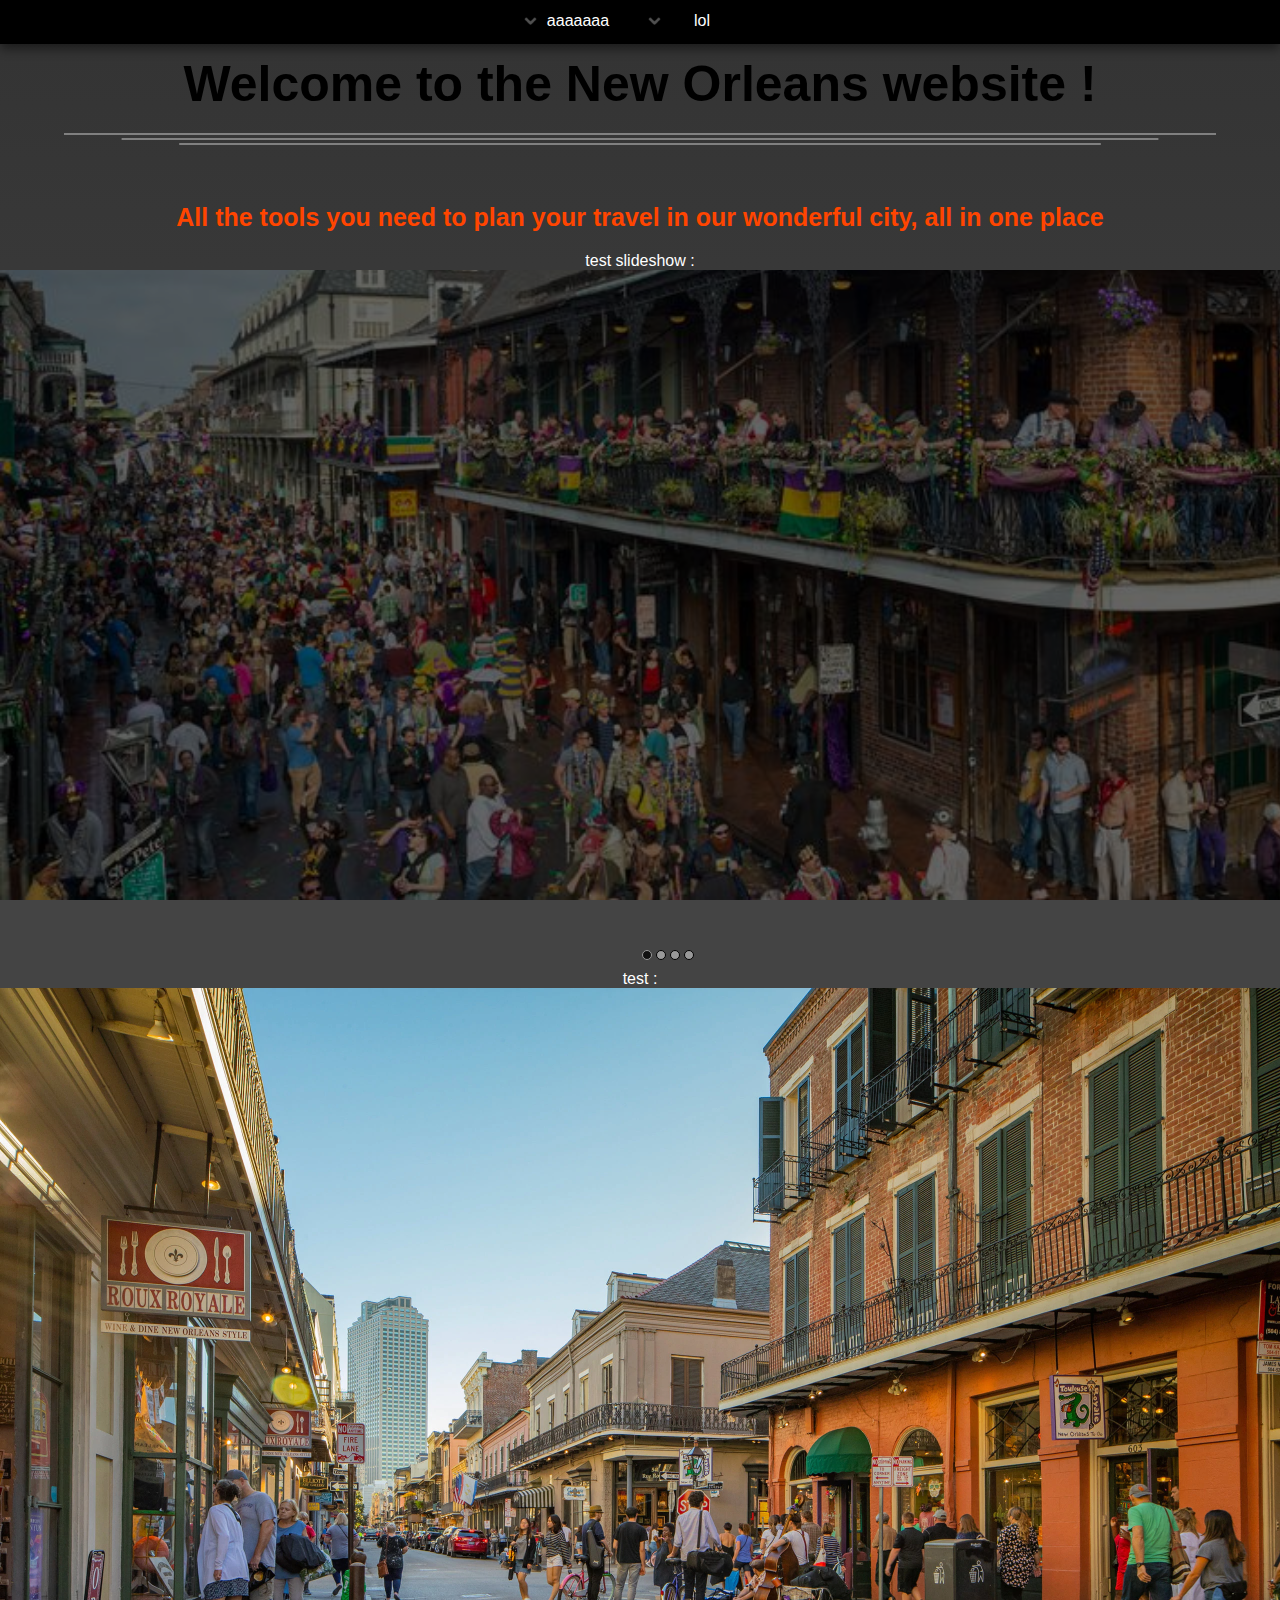
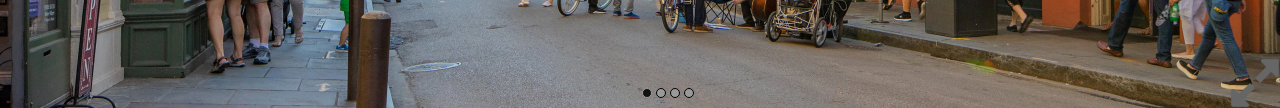
==== index.html @ b425c4d9 "Initial commit" ====
<!DOCTYPE html>
<html>

<head>
    <title>Visit New Orleans</title>
    <link rel="icon" href="icon.png">
    <link rel="stylesheet" href="./index.css">
    <link rel="stylesheet" href="./header.css">
    <script src="./index.js"></script>
</head>

<body>
    <header>
        <span id="1" class="menu">
            aaaaaaa
            <menu>
                <a href="./">
                    abcdef
                </a>
                <p>abcde</p>
                <p>fghij</p>
            </menu>
        </span>
        <span id="2" class="menu">
            lol
            <menu>
                <a class="external">
                    test2 aaaaaaaaaaa
                </a>
                <p>
                    test3
                </p>
                <a class="external">
                    test4
                </a>
            </menu>
        </span>
    </header>
    <h1>Welcome to the New Orleans website !</h1>
    <svg width="90%" height="50px">
        <rect width="100%" height="2" fill="grey" />
        <rect width="90%" height="2" fill="grey" style="transform: translate(5%,5px);" />
        <rect width="80%" height="2" fill="grey" style="transform: translate(10%,10px);" />
    </svg>
    <h2>All the tools you need to plan your travel in our wonderful city, all in one place</h2>
    <p>test slideshow :</p>
    <div class="slideshow" style="width:100%;height:700px;">
        <button class="toRight"><img src="./Images/arrow_right.svg"></button>
        <button class="toLeft"><img src="./Images/arrow_left.svg"></button>
        <div class="imgContainer">
            <span class="photo" style="background-image: url(./Images/1.jpg);"></span>
            <span class="photo" style="background-image: url(./Images/2.webp);"></span>
            <span class="photo" style="background-image: url(./Images/3.jpg);"></span>
            <span class="photo" style="background-image: url(./Images/4.jpg);"></span>
        </div>
        <div class="slide-dot">
        </div>
    </div>
    <p>test :</p>
    <div class="slideshow" style="width:100%;height:auto;">
        <button class="toRight"><img src="./Images/arrow_right.svg"></button>
        <button class="toLeft"><img src="./Images/arrow_left.svg"></button>
        <button class="fullscreen"></button>
        <div class="imgContainer">
            <img src="./Images/2.webp">
            <img src="./Images/1.jpg">
            <img src="./Images/3.jpg">
            <img src="./Images/4.jpg">
        </div>
        <div class="slide-dot">
        </div>
    </div>
</body>

</html>
---- index.css ----
* {
    transition: all 1s;
    margin: 0;
    padding: 0;
    box-sizing: border-box;
}

body {
    height: 100%;
    background: linear-gradient(#aaaaaa 0vh, #eeeeee 100vh);
    /* background: linear-gradient(#555555 0vh, #333333 100vh); */
    background-attachment: fixed;
    color: white;
    font-family: arial, sans-serif;
    display: flex;
    flex-direction: column;
    align-items: center;
}

button {
    cursor: pointer;
}

svg {
    display: flex;
    flex-direction: column;
    align-items: center;
    transition: all .4s;
}

svg * {
    transition: all .4s;
}

/*-------------------TEXT & TITLES SECTION-------------------*/

h1 {
    font-size: 50px;
    border-radius: 30px;
    text-align: center;
    padding: 5px;
    color: black;
    margin-top: 50px;
    margin-bottom: 15px;
}

h2 {
    font-size: 25px;
    color: orangered;
    margin: 20px;
}

/*-------------------CHANGING IMAGES SECTION-------------------*/

.slideshow {
    position: relative;
    overflow: hidden;
    display: flex;
    flex-direction: column;
    align-items: center;
    justify-content: center;
}

.imgContainer {
    width: 100%;
    height: fit-content;
}

.imgContainer img {
    display: none;
}

.imgContainer img.show {
    display: block;
}

.imgContainer .photo {
    display: none;
}

.imgContainer .photo.show {
    display: block;
}

.photo {
    content: "";
    position: absolute;
    top: 0px;
    left: 0px;
    width: 100%;
    height: 100%;
    background-size: auto 100vh;
    background-repeat: no-repeat;
    background-attachment: fixed;
    filter: brightness(40%);
    z-index: -1;
}

img {
    height: 100%;
    width: 100%;
}

.slideshow button.toRight {
    background: linear-gradient(to right, transparent 0%, #000000aa 100%);
    transform: translate(100%);
    right: -5%;
    transition: all .4s;
}

.slideshow button.toLeft {
    background: linear-gradient(to left, transparent 0%, #000000aa 100%);
    transform: translate(-100%);
    left: -5%;
    transition: all .4s;
}

.slideshow>button.hover {
    transform: translate(0%);
    /* animation-name: slide;
    animation-duration: 6s; */
}

.slideshow button {
    height: 100%;
    top: 0px;
    width: 30%;
    position: absolute;
    border: none;
    background: transparent;
}

.slideshow button:hover {
    filter: brightness(150%);
}

.slideshow > button.fullscreen {
    transition: none;
    height: 50px;
    width: 50px;
    background: url(./Images/fullscreen.png) center/contain;
    top: auto;
    bottom: 0px;
    right: 0;
}

.dot {
    cursor: pointer;
    height: 10px;
    width: 10px;
    margin: 0 2px;
    background-color: #999999;
    border-radius: 50%;
    display: inline-block;
    transition: background-color 0.6s ease;
    border: 1px solid black;
}

.active,
.dot:hover {
    background-color: #111111;
    border-color: #999999;
}

.slide-dot {
    position: absolute;
    bottom: 10px;
    left: 50%;
    right: 50%;
    display: flex;
    flex-direction: row;
    width: fit-content;
}

.show {
    animation-name: fade;
    animation-duration: 1s;
    z-index: -5;
}
@keyframes slide {
    10% {
        transform: translate(0%);
    }

    90% {
        transform: translate(0%);
    }
    100% {
        transform:initial;
    }
}

@keyframes fade {
    from {
        opacity: 0%;
        background-color: black;
    }

    to {
        opacity: 100%;
        background-color: white;
    }
}

body.dark {
    background:linear-gradient(#333333 0vh, #444444 100vh);
}

.dark {
    background-color: black;
    color: white;
}

.light {
    background-color: #aaaaaa;
    color: black;
}
---- header.css ----
/*-------------------HEADER MENU SECTION-------------------*/

header {
    z-index: 9;
    position: fixed;
    flex-direction: row;
    display: flex;
    justify-content: center;
    width: 100%;
    box-shadow: 0px 5px 10px #00000077;
    color: white;
    font-family: Arial, sans-serif;
}

header * {
    z-index: 10;
}

.menu::before {
    transition: all .4s;
    content: '';
    background: url(./Images/arrow.png) center/contain no-repeat;
    width: 15px;
    height: 15px;
    position: absolute;
    transform: translate(-5px, 14px) rotateZ(90deg);
    bottom: 30px;
    z-index: 12;
    opacity: 100%;
    display: block;
}

.menu.open::before {
    transform: translate(-5px, 14px) rotateZ(90deg) rotateY(180deg);
}

.menu {
    text-align: center;
    width: 120px;
    height: 40px;
    padding: 10px;
    vertical-align: center;
    cursor: pointer;
    justify-content: center;
    transition: all .4s;
    border-radius: 7px;
    margin: 2px;
}

.menu p,
.menu a {
    color: white;
    font-size: 110%;
    text-shadow: 1px 1px 5px black;
    font-weight: bold;
    font-family: calibri;
    padding: 0px 10px;
    border-radius: 7px;
}

.menu a.external::before {
    transition: all .4s;
    content: '';
    background: url(./Images/external.png) center/contain no-repeat;
    transform: translate(-5px, 5px);
    width: 15px;
    height: 15px;
    position: absolute;
    z-index: 12;
    opacity: 100%;
    display: block;
}

.menu a:hover,
.menu p:hover {
    background-color: #ff4500bf;
}

.menu:hover,
.menu.open {
    background-color: #ff4500bf;
}

.menu>menu {
    clear: both;
    width: 120px;
    position: relative;
    top: 12px;
    left: -10px;
    opacity: 0%;
    transition: all .4s;
    display: flex;
    flex-direction: column;
    justify-content: center;
    transform: translateY(-100px);
    border-radius: 7px;
    box-shadow: 0px 5px 10px #00000077;
}

.menu.open>menu {
    opacity: 100%;
    transform: translateY(0px);
    display: flex;
}
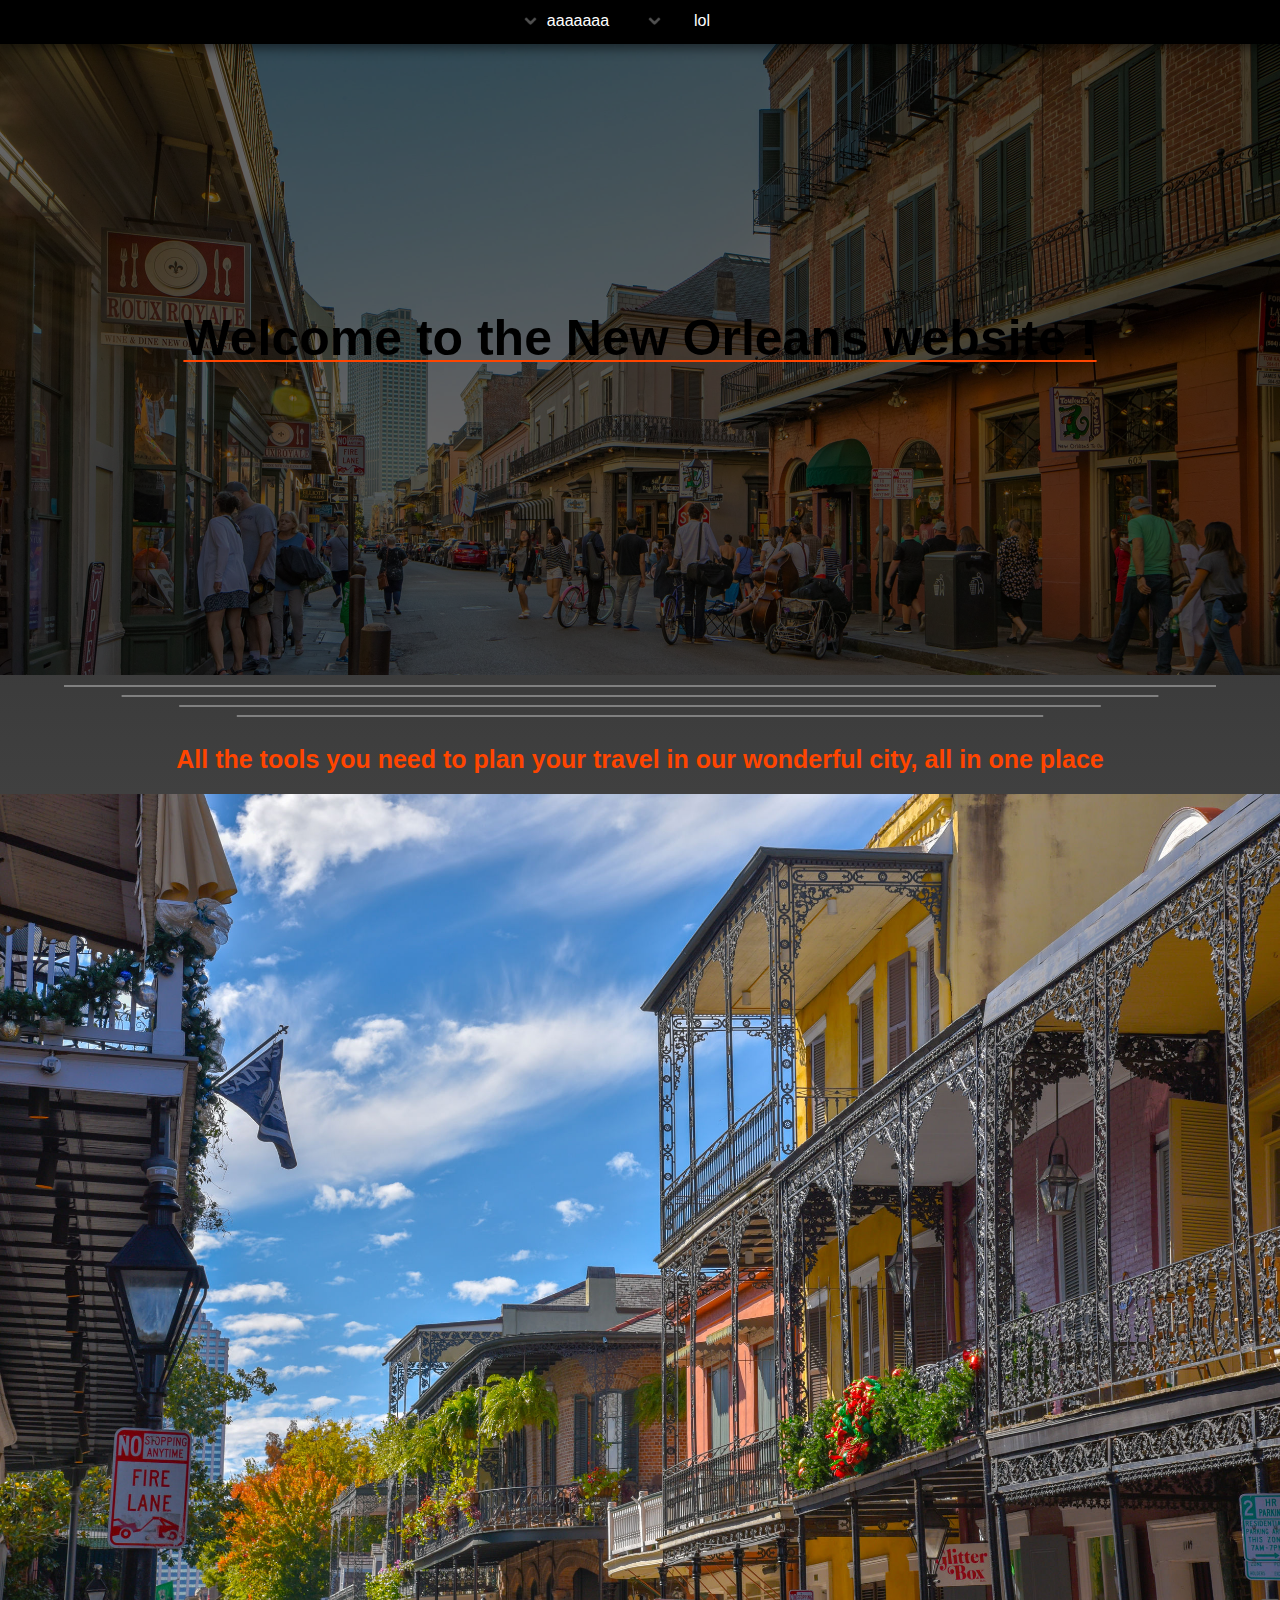
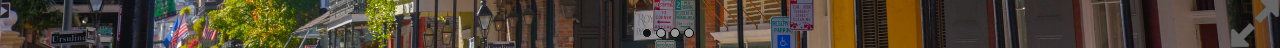
==== commit 9580b622: "0.2  added a page listing the places to visit" ====
--- a/index.html
+++ b/index.html
@@ -10,62 +10,26 @@
 </head>
 
 <body>
-    <header>
-        <span id="1" class="menu">
-            aaaaaaa
-            <menu>
-                <a href="./">
-                    abcdef
-                </a>
-                <p>abcde</p>
-                <p>fghij</p>
-            </menu>
-        </span>
-        <span id="2" class="menu">
-            lol
-            <menu>
-                <a class="external">
-                    test2 aaaaaaaaaaa
-                </a>
-                <p>
-                    test3
-                </p>
-                <a class="external">
-                    test4
-                </a>
-            </menu>
-        </span>
-    </header>
-    <h1>Welcome to the New Orleans website !</h1>
+    <section class="top">
+        <div class="photo" style="background-image: url(./Images/street1.webp);"></div>
+        <h1>Welcome to the New Orleans website !</h1>
+    </section>
     <svg width="90%" height="50px">
-        <rect width="100%" height="2" fill="grey" />
-        <rect width="90%" height="2" fill="grey" style="transform: translate(5%,5px);" />
-        <rect width="80%" height="2" fill="grey" style="transform: translate(10%,10px);" />
+        <rect width="100%" height="2" fill="grey" style="transform: translate(0%,10px);"/>
+        <rect width="90%" height="2" fill="grey" style="transform: translate(5%,20px);" />
+        <rect width="80%" height="2" fill="grey" style="transform: translate(10%,30px);" />
+        <rect width="70%" height="2" fill="grey" style="transform: translate(15%,40px);" />
     </svg>
     <h2>All the tools you need to plan your travel in our wonderful city, all in one place</h2>
-    <p>test slideshow :</p>
-    <div class="slideshow" style="width:100%;height:700px;">
-        <button class="toRight"><img src="./Images/arrow_right.svg"></button>
-        <button class="toLeft"><img src="./Images/arrow_left.svg"></button>
-        <div class="imgContainer">
-            <span class="photo" style="background-image: url(./Images/1.jpg);"></span>
-            <span class="photo" style="background-image: url(./Images/2.webp);"></span>
-            <span class="photo" style="background-image: url(./Images/3.jpg);"></span>
-            <span class="photo" style="background-image: url(./Images/4.jpg);"></span>
-        </div>
-        <div class="slide-dot">
-        </div>
-    </div>
-    <p>test :</p>
     <div class="slideshow" style="width:100%;height:auto;">
         <button class="toRight"><img src="./Images/arrow_right.svg"></button>
         <button class="toLeft"><img src="./Images/arrow_left.svg"></button>
         <button class="fullscreen"></button>
         <div class="imgContainer">
-            <img src="./Images/2.webp">
-            <img src="./Images/1.jpg">
-            <img src="./Images/3.jpg">
-            <img src="./Images/4.jpg">
+            <img src="./Images/street2.jpg">
+            <img src="./Images/street3.jpg">
+            <img src="./Images/street4.jpg">
+            <img src="./Images/street5.webp">
         </div>
         <div class="slide-dot">
         </div>
--- a/index.css
+++ b/index.css
@@ -7,9 +7,8 @@
 
 body {
     height: 100%;
-    background: linear-gradient(#aaaaaa 0vh, #eeeeee 100vh);
-    /* background: linear-gradient(#555555 0vh, #333333 100vh); */
     background-attachment: fixed;
+    background-repeat: no-repeat;
     color: white;
     font-family: arial, sans-serif;
     display: flex;
@@ -32,7 +31,15 @@
     transition: all .4s;
 }
 
-/*-------------------TEXT & TITLES SECTION-------------------*/
+#header {
+    width: 100%;
+    border: none;
+    position: fixed;
+    z-index: 9;
+    top: 0px;
+}
+
+/*--------------------------------------TEXT & TITLES SECTION--------------------------------------*/
 
 h1 {
     font-size: 50px;
@@ -40,17 +47,40 @@
     text-align: center;
     padding: 5px;
     color: black;
-    margin-top: 50px;
-    margin-bottom: 15px;
+    text-decoration: underline orangered 2px;
+    text-underline-offset: 5px;
 }
 
 h2 {
     font-size: 25px;
     color: orangered;
     margin: 20px;
-}
-
-/*-------------------CHANGING IMAGES SECTION-------------------*/
+    text-align: center;
+}
+
+.top {
+    height: 75vh;
+    display: flex;
+    flex-direction: column;
+    align-items: center;
+    justify-content: center;
+    width: 100%;
+}
+
+.photo {
+    position: absolute;
+    left: 0px;
+    right: 0px;
+    top: 0px;
+    height: 75vh;
+    background-size: 100% auto;
+    background-repeat: no-repeat;
+    background-attachment: fixed;
+    background-position: top;
+    filter: brightness(40%);
+    z-index: -1;
+}
+/*--------------------------------------SLIDESHOWS SECTION--------------------------------------*/
 
 .slideshow {
     position: relative;
@@ -80,20 +110,6 @@
 
 .imgContainer .photo.show {
     display: block;
-}
-
-.photo {
-    content: "";
-    position: absolute;
-    top: 0px;
-    left: 0px;
-    width: 100%;
-    height: 100%;
-    background-size: auto 100vh;
-    background-repeat: no-repeat;
-    background-attachment: fixed;
-    filter: brightness(40%);
-    z-index: -1;
 }
 
 img {
@@ -202,8 +218,133 @@
     }
 }
 
+/*--------------------------------------PLACES LIST SECTION--------------------------------------*/
+
+.placesList {
+    display: flex;
+    flex-direction: column;
+    align-items: center;
+    width: 90%;
+}
+
+.placesList > :nth-child(2n+1){
+    display: block;
+    width: 100%;
+    color: orange;
+    padding: 10px 15% 10px 0px;
+    text-align: left;
+}
+
+.placesList > :nth-child(2n){
+    display: block;
+    width: 100%;
+    color: lime;
+    padding: 10px 0px 10px 15%;
+    text-align: right;
+}
+
+.placesList p {
+    font-family: Arial, sans-serif;
+    font-weight: 550;
+    margin: 2.5px 0px 2.5px 25px;
+    height: 25px;
+    align-self: center;
+    line-height: 25px;
+}
+
+.placesList a {
+    color:inherit;
+}
+
+.placesList img {
+    max-width: 350px;
+    max-height: 350px;
+    margin: 5px;
+}
+
+h3 {
+    font-size:30px;
+    text-decoration: underline;
+    text-underline-offset: 5px;
+}
+
+.tip {
+    font-size: 15px;
+}
+
+.price::before {
+    position: absolute;
+    content: '';
+    width: 25px;
+    height: 25px;
+    background: url(./Images/price.png) center/contain no-repeat;
+    transform: translate(-25px,0px);
+}
+
+.website::before {
+    position: absolute;
+    content: '';
+    width: 25px;
+    height: 25px;
+    background: url(./Images/website.png) center/contain no-repeat;
+    transform: translate(-25px,0px);
+}
+
+.phone::before {
+    position: absolute;
+    content: '';
+    width: 25px;
+    height: 25px;
+    background: url(./Images/phone.png) center/contain no-repeat;
+    transform: translate(-25px,0px);
+}
+
+.email::before {
+    position: absolute;
+    content: '';
+    width: 25px;
+    height: 25px;
+    background: url(./Images/email.png) center/contain no-repeat;
+    transform: translate(-25px,0px);
+}
+
+.location::before {
+    position: absolute;
+    content: '';
+    width: 25px;
+    height: 25px;
+    background: url(./Images/location.png) center/contain no-repeat;
+    transform: translate(-25px,0px);
+}
+
+/*--------------------------------------FOOTER SECTION--------------------------------------*/
+
+footer {
+    height: 100px;
+    bottom: 0px;
+    width: 100%;
+    margin-top: 20px;
+    display: flex;
+    flex-direction: row;
+    align-items: center;
+    justify-content: center;
+    box-shadow: 0px -10px 10px #00000077;
+}
+
+footer > a {
+    color: inherit;
+    text-decoration: underline;
+    margin: 25px;
+}
+
+/*--------------------------------------THEMES SECTION--------------------------------------*/
+
 body.dark {
-    background:linear-gradient(#333333 0vh, #444444 100vh);
+    background-image:linear-gradient(#222222 0vh, #444444 100vh);
+}
+
+body.light {
+    background-image: linear-gradient(#aaaaaa 0vh, #eeeeee 100vh);
 }
 
 .dark {
--- a/header.css
+++ b/header.css
@@ -1,3 +1,22 @@
+* {
+    transition: all 1s;
+    margin: 0;
+    padding: 0;
+    box-sizing: border-box;
+}
+
+body {
+    height: 100%;
+    background: linear-gradient(#aaaaaa 0vh, #eeeeee 100vh);
+    /* background: linear-gradient(#555555 0vh, #333333 100vh); */
+    background-attachment: fixed;
+    color: white;
+    font-family: arial, sans-serif;
+    display: flex;
+    flex-direction: column;
+    align-items: center;
+}
+
 /*-------------------HEADER MENU SECTION-------------------*/
 
 header {
@@ -7,6 +26,7 @@
     display: flex;
     justify-content: center;
     width: 100%;
+    top: 0px;
     box-shadow: 0px 5px 10px #00000077;
     color: white;
     font-family: Arial, sans-serif;
@@ -56,6 +76,7 @@
     font-family: calibri;
     padding: 0px 10px;
     border-radius: 7px;
+    text-decoration: none;
 }
 
 .menu a.external::before {
@@ -101,4 +122,21 @@
     opacity: 100%;
     transform: translateY(0px);
     display: flex;
+}
+
+header.dark, header.dark * {
+    background-color: black;
+    color: white;
+}
+
+header.light, header.light * {
+    background-color: #aaaaaa;
+    color: black;
+}
+
+svg.separator {
+    height: 2px;
+    width: 100%;
+    margin: 5px 0px;
+    background-color: transparent;
 }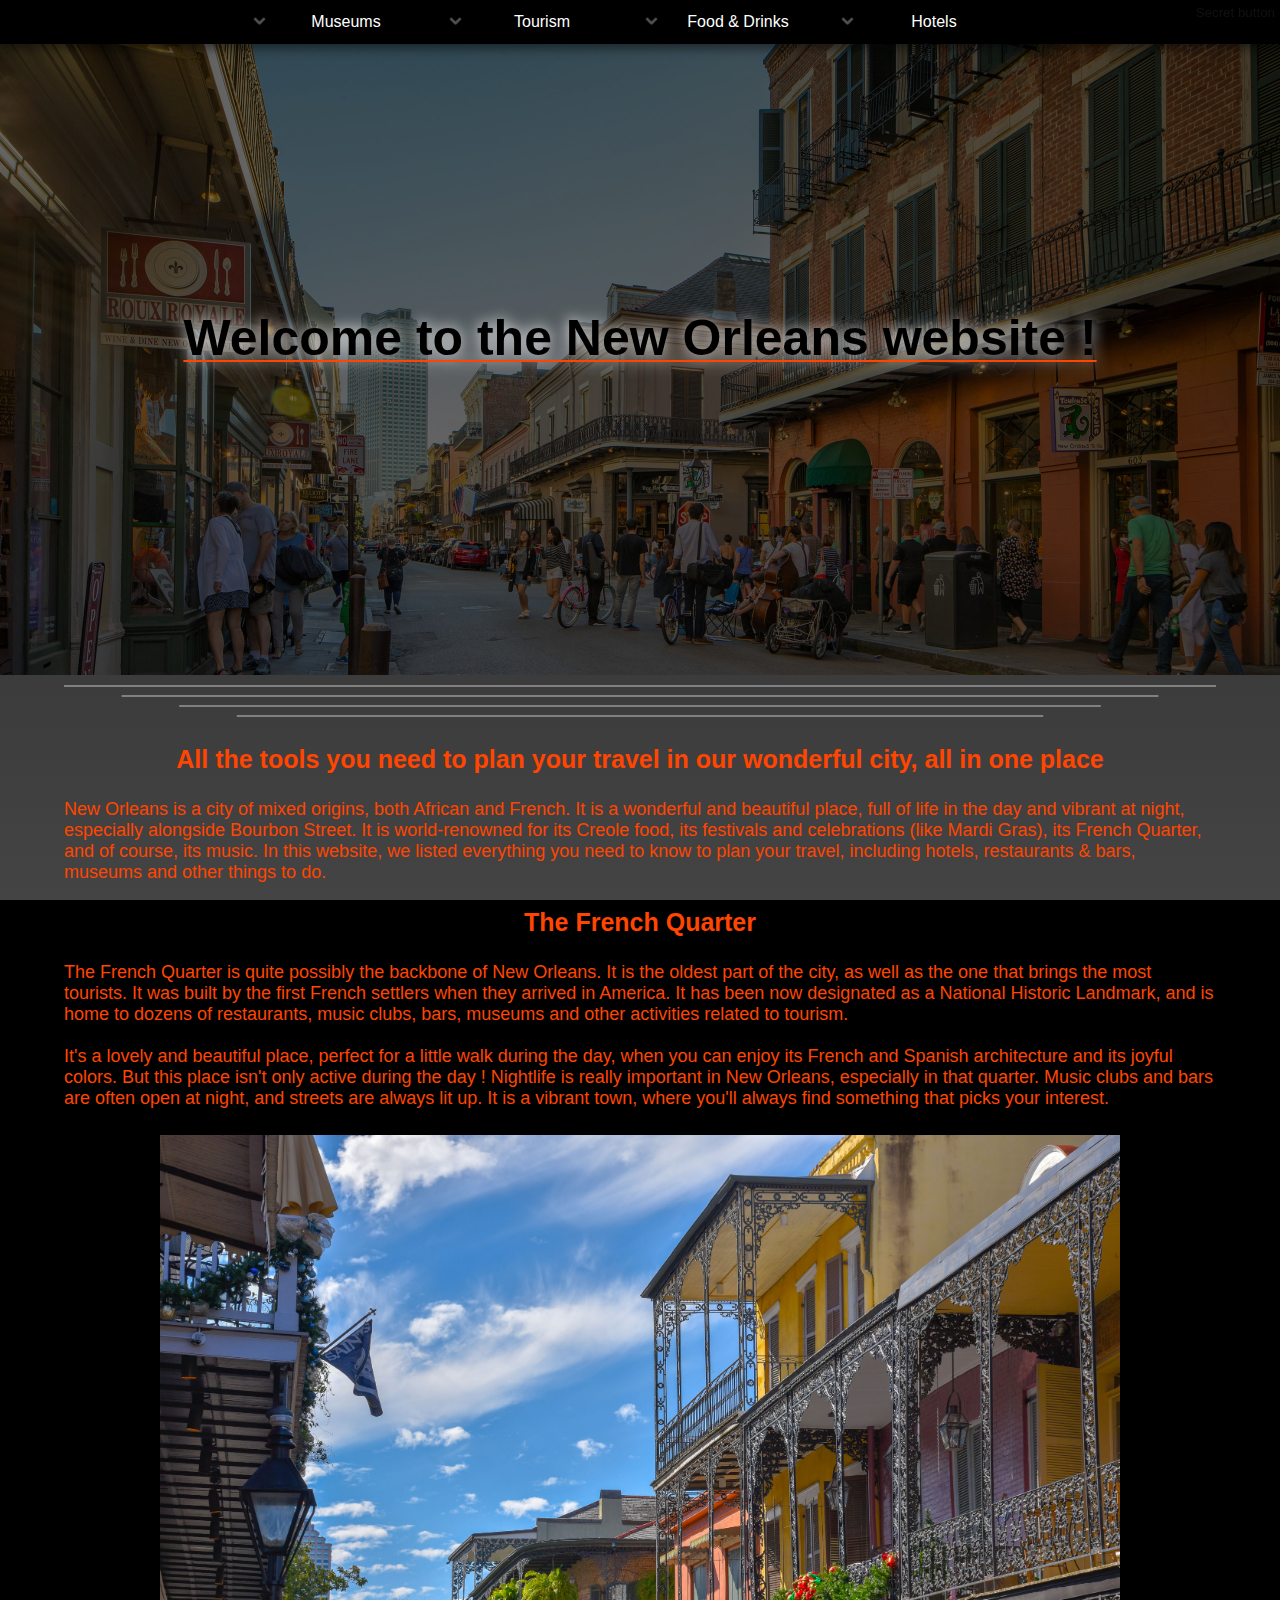
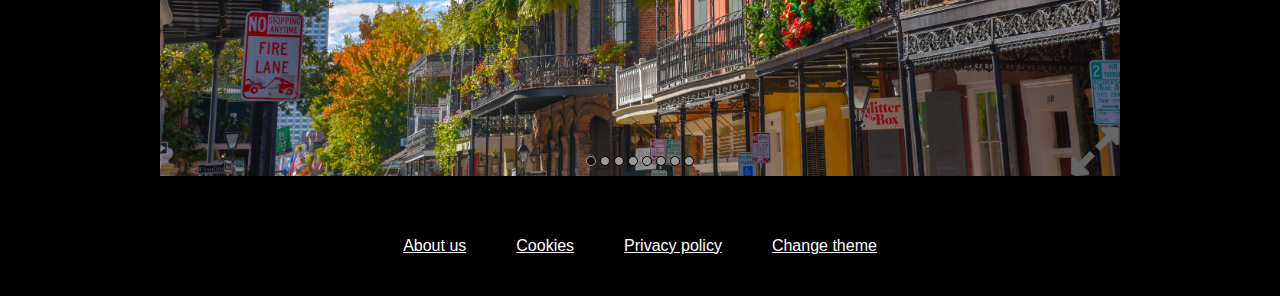
==== commit 1c66ca33: "0.2 major changes" ====
--- a/index.html
+++ b/index.html
@@ -4,36 +4,172 @@
 <head>
     <title>Visit New Orleans</title>
     <link rel="icon" href="icon.png">
-    <link rel="stylesheet" href="./index.css">
-    <link rel="stylesheet" href="./header.css">
+    <link rel="stylesheet" href="./CSS/index.css">
+    <link rel="stylesheet" href="./CSS/header.css">
+    <link rel="stylesheet" href="./CSS/slideshow.css">
     <script src="./index.js"></script>
 </head>
 
 <body>
+    <header>
+        <span class="menu">
+            Museums
+            <menu>
+                <a href="./Museums/">
+                    Main page
+                </a>
+                <svg class="separator">
+                    <rect width="85%" height="2" fill="grey" style="transform: translateX(7.5%);" />
+                </svg>
+                <a href="./Museums/#noma">NOMA</a>
+                <a href="./Museums/#ww2">WWII National Museum</a>
+                <a href="./Museums/#mckenna">African American Art Museum</a>
+                <a href="./Museums/#pharmacy">Museum of Pharmacy</a>
+                <a href="./Museums/mardi-gras">Mardi Gras World</a>
+                <a href="./Museums/#thnoc">Historic Collection</a>
+                <a href="./Museums/#jazz">Jazz Museum</a>
+                <a href="./Museums/#voodoo">Voodoo Museum</a>
+                <svg class="separator">
+                    <rect width="85%" height="2" fill="grey" style="transform: translateX(7.5%);" />
+                </svg>
+                <a class="external"
+                    href="https://www.tripadvisor.com/Attractions-g60864-Activities-c49-New_Orleans_Louisiana.html"
+                    target="_blank">
+                    TripAdvisor
+                </a>
+            </menu>
+        </span>
+        <span class="menu">
+            Tourism
+            <menu>
+                <a href="./Tourism/">
+                    Main page
+                </a>
+                <svg class="separator">
+                    <rect width="85%" height="2" fill="grey" style="transform: translateX(7.5%);" />
+                </svg>
+                <a href="./Tourism/#audubon">Audubon Zoo</a>
+                <a href="./Tourism/#city-park">New Orleans City Park</a>
+                <a href="./Tourism/#botanical-garden">Botanical Garden</a>
+                <a href="./Tourism/#sculpture-garden">Besthoff Sculpture Garden</a>
+                <a href="./Tourism/#cathedral">St Louis Cathedral</a>
+                <a href="./Tourism/#plantation">Oak Alley Plantation</a>
+                <a href="./Tourism/#armstrong-park">Louis Armstrong Park</a>
+                <svg class="separator">
+                    <rect width="85%" height="2" fill="grey" style="transform: translateX(7.5%);" />
+                </svg>
+                <a class="external"
+                    href="https://www.tripadvisor.com/Attractions-g60864-Activities-New_Orleans_Louisiana.html">
+                    TripAdvisor
+                </a>
+            </menu>
+        </span>
+        <span class="menu">
+            Food & Drinks
+            <menu>
+                <a href="./Restaurants/">
+                    Main page
+                </a>
+                <svg class="separator">
+                    <rect width="85%" height="2" fill="grey" style="transform: translateX(7.5%);" />
+                </svg>
+                <a href="./Restaurants/#commander-palace">Commander's Palace</a>
+                <a href="./Restaurants/#cafe-du-monde">Café du Monde</a>
+                <a href="./Restaurants/#tipitina">Tipitina's</a>
+                <a href="./Restaurants/#pat-obrien">Pat O'Brien's Bar</a>
+                <a href="./Restaurants/#spotted-cat">Spotted Cat Music Club</a>
+                <a href="./Restaurants/#napoleon">Napoleon's House</a>
+                <a href="./Restaurants/#brennan">Brennan's</a>
+                <svg class="separator">
+                    <rect width="85%" height="2" fill="grey" style="transform: translateX(7.5%);" />
+                </svg>
+                <a class="external" href="https://www.tripadvisor.com/Restaurants-g60864-New_Orleans_Louisiana.html">
+                    TripAdvisor
+                </a>
+            </menu>
+        </span>
+        <span class="menu">
+            Hotels
+            <menu>
+                <a href="./Hotels/">
+                    Main page
+                </a>
+                <svg class="separator">
+                    <rect width="85%" height="2" fill="grey" style="transform: translateX(7.5%);" />
+                </svg>
+                <a href="./Hotels/#nopsi">NOPSI Hotel</a>
+                <a href="./Hotels/#ace">Ace Hotel</a>
+                <a href="./Hotels/#alder">Alder Hotel Uptown</a>
+                <a href="./Hotels/#ac-hotel">AC Hotel</a>
+                <a href="./Hotels/#andrew-jackson">Andrew Jackson Hotel</a>
+                <svg class="separator">
+                    <rect width="85%" height="2" fill="grey" style="transform: translateX(7.5%);" />
+                </svg>
+                <a class="external" href="https://www.tripadvisor.com/Restaurants-g60864-New_Orleans_Louisiana.html">
+                    TripAdvisor
+                </a>
+            </menu>
+        </span>
+        <button id="easteregg" title="Click at your own risks" onclick="rickroll()">Secret button</button>
+        <audio id="rickroll" src="./easteregg.mp3" style="display: none;" loop></audio>
+    </header>
     <section class="top">
         <div class="photo" style="background-image: url(./Images/street1.webp);"></div>
         <h1>Welcome to the New Orleans website !</h1>
     </section>
     <svg width="90%" height="50px">
-        <rect width="100%" height="2" fill="grey" style="transform: translate(0%,10px);"/>
+        <rect width="100%" height="2" fill="grey" style="transform: translate(0%,10px);" />
         <rect width="90%" height="2" fill="grey" style="transform: translate(5%,20px);" />
         <rect width="80%" height="2" fill="grey" style="transform: translate(10%,30px);" />
         <rect width="70%" height="2" fill="grey" style="transform: translate(15%,40px);" />
     </svg>
     <h2>All the tools you need to plan your travel in our wonderful city, all in one place</h2>
-    <div class="slideshow" style="width:100%;height:auto;">
-        <button class="toRight"><img src="./Images/arrow_right.svg"></button>
-        <button class="toLeft"><img src="./Images/arrow_left.svg"></button>
-        <button class="fullscreen"></button>
-        <div class="imgContainer">
-            <img src="./Images/street2.jpg">
-            <img src="./Images/street3.jpg">
-            <img src="./Images/street4.jpg">
-            <img src="./Images/street5.webp">
+    <p>New Orleans is a city of mixed origins, both African and French. It is a wonderful and beautiful place, full of
+        life in the day and vibrant at night, especially alongside Bourbon Street. It is world-renowned for its Creole
+        food, its festivals and celebrations (like Mardi Gras), its French Quarter, and of course, its music. In this
+        website, we listed everything you need to know to plan your travel, including hotels, restaurants & bars,
+        museums and other things to do.</p>
+    <section>
+        <h2>The French Quarter</h2>
+        <p>
+            The French Quarter is quite possibly the backbone of New Orleans. It is the oldest part of the city, as well
+            as the one that brings the most tourists. It was built by the first French settlers when they arrived in
+            America. It has been now designated as a National Historic Landmark, and is home to dozens of restaurants,
+            music clubs, bars, museums and other activities related to tourism.
+            <br>
+            <br>
+            It's a lovely and beautiful place, perfect for a little walk during the day, when you can enjoy its French 
+            and Spanish architecture and its joyful colors. But this place isn't only active during the day ! Nightlife
+            is really important in New Orleans, especially in that quarter. Music clubs and bars are often open at night,
+            and streets are always lit up. It is a vibrant town, where you'll always find something that picks your
+            interest.
+            <br>
+            <br>
+        </p>
+        <div class="slideshow" style="width:75%;height:auto;">
+            <button class="toRight"><img src="./Images/arrow_right.svg"></button>
+            <button class="toLeft"><img src="./Images/arrow_left.svg"></button>
+            <button class="fullscreen"></button>
+            <div class="imgContainer">
+                <img src="./Images/street2.jpg">
+                <img src="./Images/street3.jpg">
+                <img src="./Images/street4.jpg">
+                <img src="./Images/street5.webp">
+                <img src="https://dynamic-media-cdn.tripadvisor.com/media/photo-o/14/37/fb/cb/img-20180809-wa0259-largejpg.jpg?w=2400&h=-1&s=1">
+                <img src="https://dynamic-media-cdn.tripadvisor.com/media/photo-o/27/04/06/cd/18-french-quarter-new.jpg?w=2400&h=-1&s=1">
+                <img src="https://www.travellens.co/content/images/2021/11/French-Quarter.jpg">
+                <img src="https://dynamic-media-cdn.tripadvisor.com/media/photo-o/27/04/06/a2/5-french-quarter-new.jpg?w=2400&h=-1&s=1">
+            </div>
+            <div class="slide-dot">
+            </div>
         </div>
-        <div class="slide-dot">
-        </div>
-    </div>
+    </section>
+    <footer>
+        <a href="./AboutUs/">About us</a>
+        <a href="./Cookies/">Cookies</a>
+        <a href="./Privacy">Privacy policy</a>
+        <a href="javascript:changeTheme()">Change theme</a>
+    </footer>
 </body>
 
 </html>--- a/CSS/index.css
+++ b/CSS/index.css
@@ -0,0 +1,151 @@
+* {
+    transition: all .4s;
+    margin: 0;
+    padding: 0;
+    box-sizing: border-box;
+}
+
+body {
+    min-height: 100vh;
+    background-attachment: fixed;
+    background-repeat: no-repeat;
+    color: white;
+    font-family: arial, sans-serif;
+    display: flex;
+    flex-direction: column;
+    align-items: center;
+    width: 100%;
+}
+
+button {
+    cursor: pointer;
+}
+
+svg {
+    display: flex;
+    flex-direction: column;
+    align-items: center;
+    transition: all .4s;
+}
+
+svg * {
+    transition: all .4s;
+}
+
+img:not(.diapo, #cookies) {
+    cursor: pointer;
+}
+
+/*--------------------------------------TEXT & TITLES SECTION--------------------------------------*/
+
+section {
+    width: 100%;
+    display: flex;
+    flex-direction: column;
+    align-items: center;
+    justify-content: center;
+}
+
+h1 {
+    font-size: 50px;
+    border-radius: 30px;
+    text-align: center;
+    padding: 5px;
+    color: black;
+    text-decoration: underline orangered 2px;
+    text-underline-offset: 5px;
+    text-shadow: 0px 0px 15px white;
+}
+
+h2 {
+    font-size: 25px;
+    color: orangered;
+    margin: 20px;
+    text-align: center;
+}
+
+p {
+    font-weight: 475;
+    color: #ff4500;
+    font-size: large;
+    margin: 5px 5%;
+}
+
+.top {
+    height: 75vh;
+    display: flex;
+    flex-direction: column;
+    align-items: center;
+    justify-content: center;
+    width: 100%;
+}
+
+.photo {
+    position: absolute;
+    left: 0px;
+    right: 0px;
+    top: 0px;
+    height: 75vh;
+    background-size: 100% auto;
+    background-repeat: no-repeat;
+    background-attachment: fixed;
+    background-position: top;
+    filter: brightness(40%);
+    z-index: -1;
+}
+
+/*--------------------------------------FOOTER SECTION--------------------------------------*/
+
+footer {
+    height: 100px;
+    bottom: 0px;
+    width: 100%;
+    margin-top: 20px;
+    display: flex;
+    flex-direction: row;
+    align-items: center;
+    justify-content: center;
+    position: relative;
+    box-shadow: 0px -10px 10px #00000077;
+}
+
+footer > a {
+    color: inherit;
+    text-decoration: underline;
+    margin: 25px;
+}
+
+/*--------------------------------------THEMES SECTION--------------------------------------*/
+
+body.dark {
+    background-image:linear-gradient(#222222 0vh, #444444 100vh);
+}
+
+body.light {
+    background-image: linear-gradient(#aaaaaa 0vh, #eeeeee 100vh);
+}
+
+.dark {
+    background-color: black;
+    color: white;
+}
+
+.light {
+    background-color: #aaaaaa;
+    color: black;
+}
+
+#easteregg {
+    border: none;
+    position: absolute;
+    margin: 5px;
+    right: 0px;
+}
+
+#easteregg.dark {
+    color: #111111;
+}
+
+#easteregg.light {
+    color: #eeeeee;
+}--- a/CSS/header.css
+++ b/CSS/header.css
@@ -0,0 +1,123 @@
+/*-------------------HEADER MENU SECTION-------------------*/
+
+header {
+    z-index: 9;
+    position: fixed;
+    flex-direction: row;
+    display: flex;
+    justify-content: center;
+    width: 100%;
+    top: 0px;
+    box-shadow: 0px 5px 10px #00000077;
+    color: white;
+    font-family: Arial, sans-serif;
+}
+
+header * {
+    z-index: 10;
+}
+
+.menu::before {
+    transition: all .4s;
+    content: '';
+    background: url(../Images/arrow.png) center/contain no-repeat;
+    width: 15px;
+    height: 15px;
+    position: absolute;
+    transform: translate(2px, 14px) rotateZ(90deg);
+    bottom: 30px;
+    z-index: 12;
+    opacity: 100%;
+    display: block;
+}
+
+.menu.open::before {
+    transform: translate(2px, 14px) rotateZ(90deg) rotateY(180deg);
+}
+
+.menu {
+    text-align: center;
+    width: 15%;
+    height: 40px;
+    line-height: 40px;
+    vertical-align: center;
+    cursor: pointer;
+    justify-content: center;
+    transition: all .4s;
+    border-radius: 7px;
+    margin: 2px;
+}
+
+.menu p,
+.menu a {
+    color: white;
+    font-size: 110%;
+    text-shadow: 1px 1px 5px black;
+    font-weight: bold;
+    font-family: calibri;
+    padding: 0px 10px;
+    border-radius: 7px;
+    line-height: normal;
+    text-decoration: none;
+    z-index: 5;
+}
+
+.menu a.external::before {
+    transition: all .4s;
+    content: '';
+    background: url(../Images/external.png) center/contain no-repeat;
+    transform: translate(-5px, 5px);
+    width: 15px;
+    height: 15px;
+    position: absolute;
+    z-index: 12;
+    opacity: 100%;
+    display: block;
+}
+
+.menu a:hover,
+.menu p:hover {
+    background-color: #ff4500bf;
+}
+
+.menu:hover,
+.menu.open {
+    background-color: #ff4500bf;
+}
+
+.menu>menu {
+    clear: both;
+    width: auto;
+    position: relative;
+    opacity: 0%;
+    transition: all .4s;
+    display: flex;
+    flex-direction: column;
+    justify-content: center;
+    transform: translateY(-200%);
+    border-radius: 7px;
+    box-shadow: 0px 5px 10px #00000077;
+}
+
+.menu.open>menu {
+    opacity: 100%;
+    transform: translateY(0%);
+    display: flex;
+}
+
+header.dark, header.dark * {
+    background-color: black;
+    color: white;
+}
+
+header.light, header.light * {
+    background-color: #aaaaaa;
+    color: black;
+}
+
+svg.separator {
+    height: 2px;
+    width: 100%;
+    margin: 5px 0px;
+    background-color: transparent;
+}--- a/CSS/slideshow.css
+++ b/CSS/slideshow.css
@@ -0,0 +1,142 @@
+/*--------------------------------------SLIDESHOWS SECTION--------------------------------------*/
+
+.slideshow {
+    position: relative;
+    overflow: hidden;
+    display: flex;
+    flex-direction: column;
+    align-items: center;
+    justify-content: center;
+}
+
+.imgContainer {
+    width: 100%;
+    height: fit-content;
+}
+
+.imgContainer img {
+    display: none;
+}
+
+.imgContainer img.show {
+    display: block;
+}
+
+.imgContainer .photo {
+    display: none;
+}
+
+.imgContainer .photo.show {
+    display: block;
+}
+
+img {
+    height: 100%;
+    width: 100%;
+    position: relative;
+}
+
+.slideshow button.toRight {
+    background: linear-gradient(to right, transparent 0%, #000000aa 100%);
+    transform: translate(100%);
+    right: -5%;
+    transition: all .4s;
+}
+
+.slideshow button.toLeft {
+    background: linear-gradient(to left, transparent 0%, #000000aa 100%);
+    transform: translate(-100%);
+    left: -5%;
+    transition: all .4s;
+}
+
+.slideshow>button.hover {
+    transform: translate(0%);
+}
+
+.slideshow button {
+    height: 100%;
+    top: 0px;
+    width: 30%;
+    position: absolute;
+    border: none;
+    background: transparent;
+}
+
+.slideshow button:hover {
+    filter: brightness(150%);
+}
+
+.slideshow > button.fullscreen {
+    height: 50px;
+    width: 50px;
+    background: url(../Images/fullscreen.png) center/contain;
+    top: auto;
+    bottom: 0px;
+    right: 0;
+}
+
+.dot {
+    cursor: pointer;
+    height: 10px;
+    width: 10px;
+    margin: 0 2px;
+    background-color: #999999;
+    border-radius: 50%;
+    display: inline-block;
+    transition: background-color 0.6s ease;
+    border: 1px solid black;
+}
+
+.active,
+.dot:hover {
+    background-color: #111111;
+    border-color: #999999;
+}
+
+.slide-dot {
+    position: absolute;
+    bottom: 10px;
+    display: flex;
+    flex-direction: row;
+    width: 100%;
+    justify-content: center;
+    align-items: center;
+}
+
+.show {
+    animation-name: fade;
+    animation-duration: 1s;
+    z-index: -5;
+}
+
+.immersion:fullscreen button, .immersion:fullscreen .slide-dot {
+    transition: all .6s;
+    opacity: 0%;
+}
+
+.immersion:fullscreen {
+    cursor: none;
+}
+
+@keyframes fade {
+    from {
+        opacity: 0%;
+        background-color: black;
+    }
+
+    to {
+        opacity: 100%;
+        background-color: white;
+    }
+}
+
+@keyframes disappear {
+    from {
+        opacity: 100%;
+    }
+
+    to {
+        opacity: 0%;
+    }
+}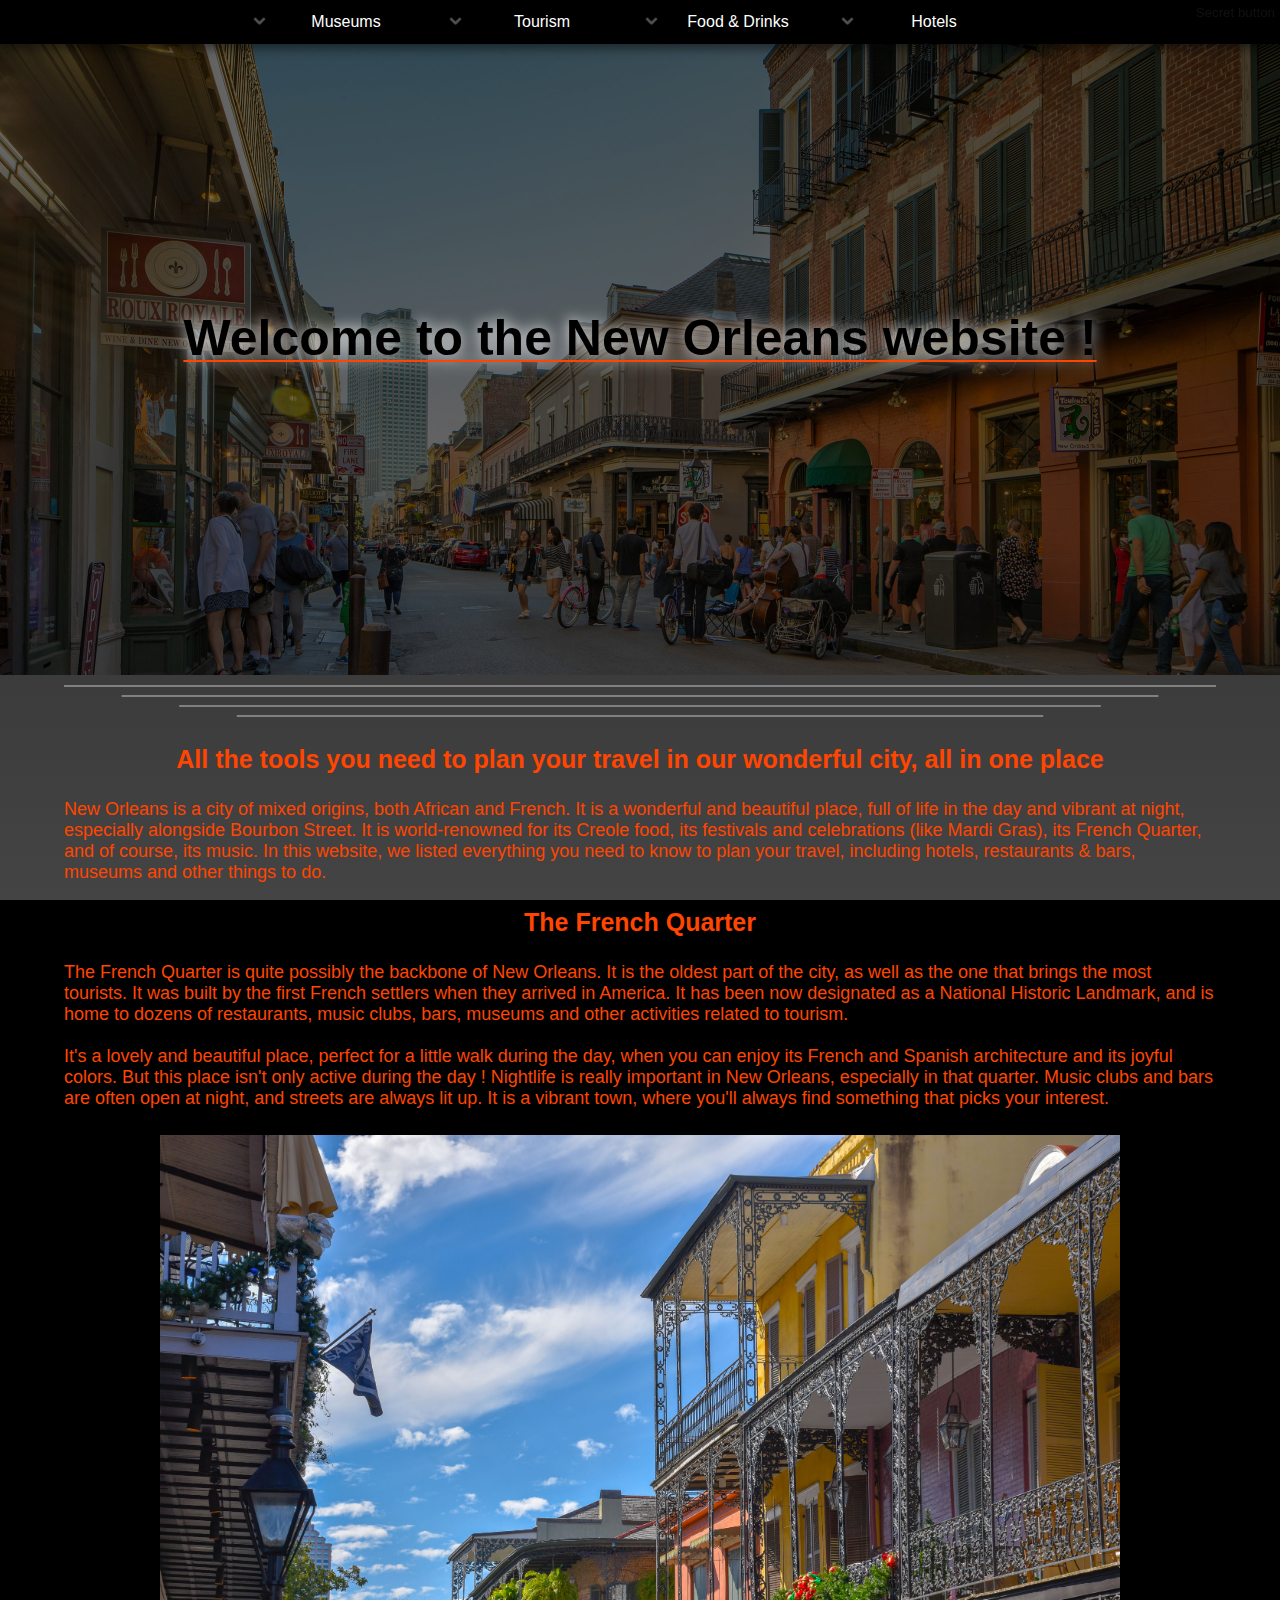
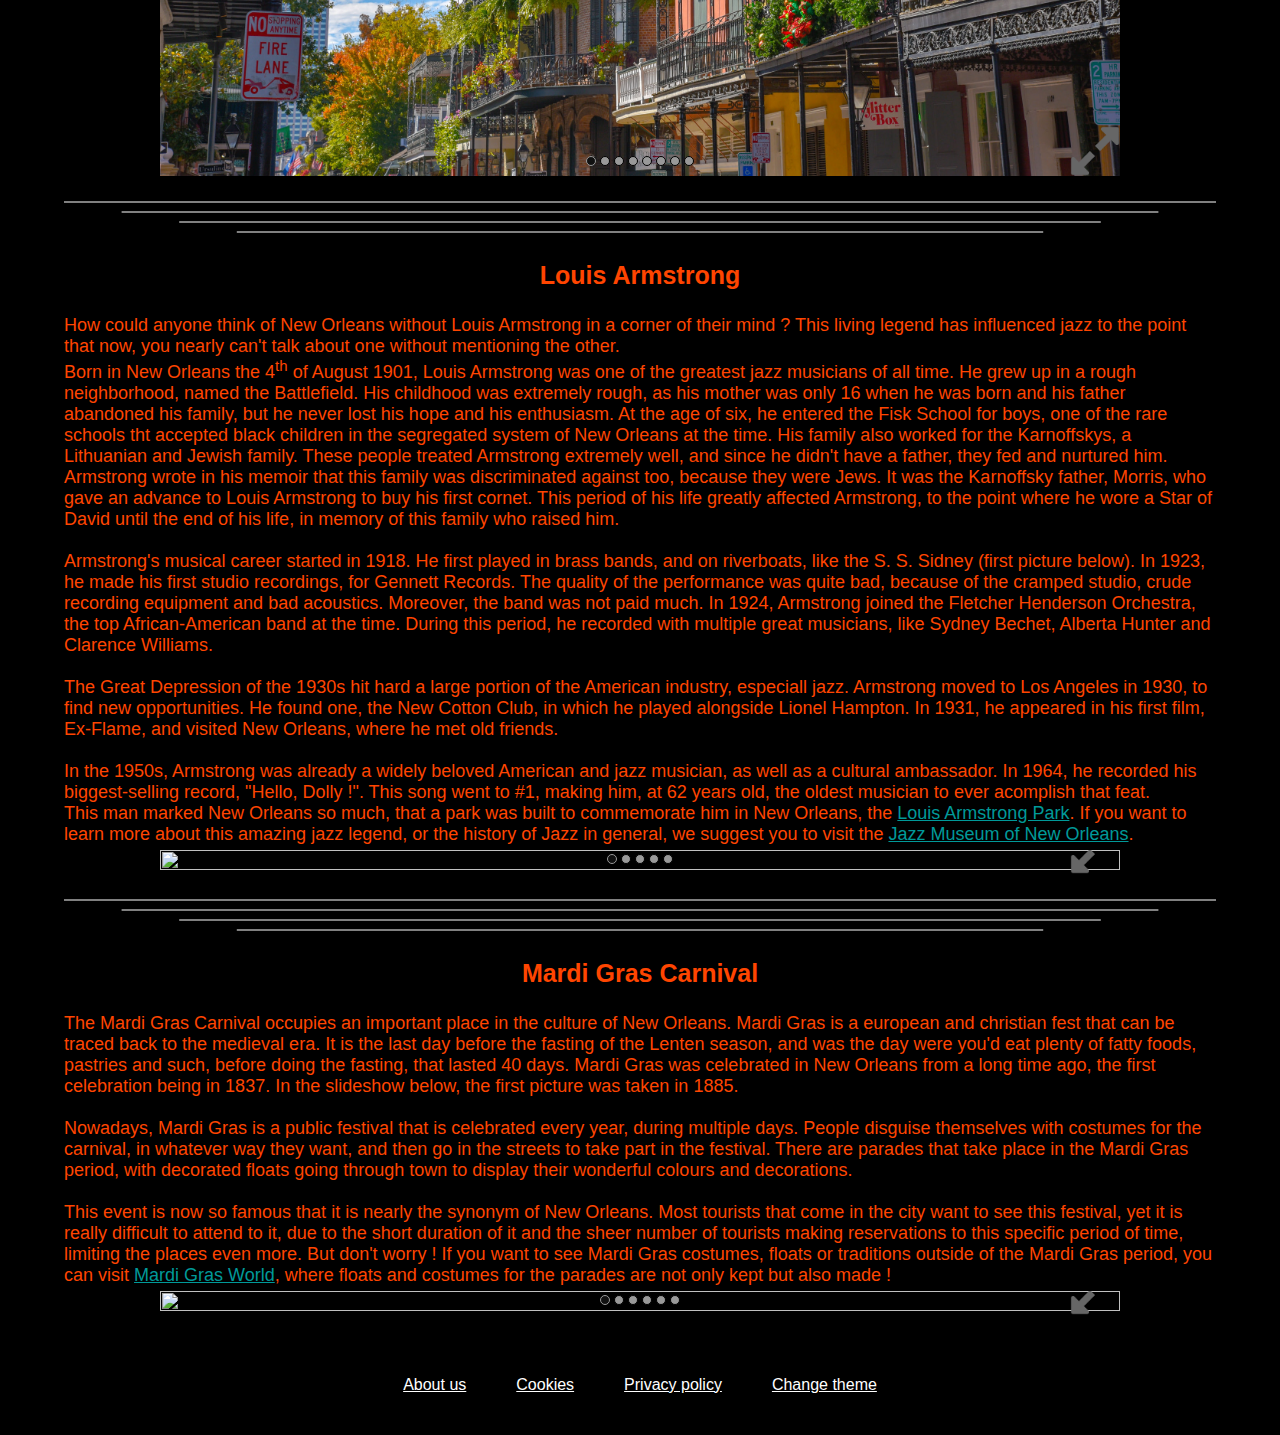
==== commit 74bea23f: "1.0 finished the project (not totally but that'll do)" ====
--- a/index.html
+++ b/index.html
@@ -25,7 +25,7 @@
                 <a href="./Museums/#ww2">WWII National Museum</a>
                 <a href="./Museums/#mckenna">African American Art Museum</a>
                 <a href="./Museums/#pharmacy">Museum of Pharmacy</a>
-                <a href="./Museums/mardi-gras">Mardi Gras World</a>
+                <a href="./Museums/#mardi-gras">Mardi Gras World</a>
                 <a href="./Museums/#thnoc">Historic Collection</a>
                 <a href="./Museums/#jazz">Jazz Museum</a>
                 <a href="./Museums/#voodoo">Voodoo Museum</a>
@@ -110,8 +110,9 @@
                 </a>
             </menu>
         </span>
-        <button id="easteregg" title="Click at your own risks" onclick="rickroll()">Secret button</button>
-        <audio id="rickroll" src="./easteregg.mp3" style="display: none;" loop></audio>
+        <button id="easteregg" title="Click at your own risks" onclick="meme()">Secret button</button>
+        <audio id="audio" style="display: none;"></audio>
+        <img id="meme" style="opacity: 0;">
     </header>
     <section class="top">
         <div class="photo" style="background-image: url(./Images/street1.webp);"></div>
@@ -130,39 +131,146 @@
         website, we listed everything you need to know to plan your travel, including hotels, restaurants & bars,
         museums and other things to do.</p>
     <section>
-        <h2>The French Quarter</h2>
-        <p>
-            The French Quarter is quite possibly the backbone of New Orleans. It is the oldest part of the city, as well
-            as the one that brings the most tourists. It was built by the first French settlers when they arrived in
-            America. It has been now designated as a National Historic Landmark, and is home to dozens of restaurants,
-            music clubs, bars, museums and other activities related to tourism.
-            <br>
-            <br>
-            It's a lovely and beautiful place, perfect for a little walk during the day, when you can enjoy its French 
-            and Spanish architecture and its joyful colors. But this place isn't only active during the day ! Nightlife
-            is really important in New Orleans, especially in that quarter. Music clubs and bars are often open at night,
-            and streets are always lit up. It is a vibrant town, where you'll always find something that picks your
-            interest.
-            <br>
-            <br>
-        </p>
-        <div class="slideshow" style="width:75%;height:auto;">
-            <button class="toRight"><img src="./Images/arrow_right.svg"></button>
-            <button class="toLeft"><img src="./Images/arrow_left.svg"></button>
-            <button class="fullscreen"></button>
-            <div class="imgContainer">
-                <img src="./Images/street2.jpg">
-                <img src="./Images/street3.jpg">
-                <img src="./Images/street4.jpg">
-                <img src="./Images/street5.webp">
-                <img src="https://dynamic-media-cdn.tripadvisor.com/media/photo-o/14/37/fb/cb/img-20180809-wa0259-largejpg.jpg?w=2400&h=-1&s=1">
-                <img src="https://dynamic-media-cdn.tripadvisor.com/media/photo-o/27/04/06/cd/18-french-quarter-new.jpg?w=2400&h=-1&s=1">
-                <img src="https://www.travellens.co/content/images/2021/11/French-Quarter.jpg">
-                <img src="https://dynamic-media-cdn.tripadvisor.com/media/photo-o/27/04/06/a2/5-french-quarter-new.jpg?w=2400&h=-1&s=1">
+        <article>
+            <h2>The French Quarter</h2>
+            <p>
+                The French Quarter is quite possibly the backbone of New Orleans. It is the oldest part of the city, as
+                well as the one that brings the most tourists. It was built by the first French settlers when they
+                arrived in America. It has been now designated as a National Historic Landmark, and is home to dozens of
+                restaurants, music clubs, bars, museums and other activities related to tourism.
+                <br>
+                <br>
+                It's a lovely and beautiful place, perfect for a little walk during the day, when you can enjoy its
+                French and Spanish architecture and its joyful colors. But this place isn't only active during the day !
+                Nightlife is really important in New Orleans, especially in that quarter. Music clubs and bars are often
+                open at night, and streets are always lit up. It is a vibrant town, where you'll always find something
+                that picks your interest.
+                <br>
+                <br>
+            </p>
+            <div class="slideshow" style="width:75%;height:auto;">
+                <button class="toRight"><img src="./Images/arrow_right.svg"></button>
+                <button class="toLeft"><img src="./Images/arrow_left.svg"></button>
+                <button class="fullscreen"></button>
+                <div class="imgContainer">
+                    <img src="./Images/street2.jpg">
+                    <img src="./Images/street3.jpg">
+                    <img src="./Images/street4.jpg">
+                    <img src="./Images/street5.webp">
+                    <img
+                        src="https://dynamic-media-cdn.tripadvisor.com/media/photo-o/14/37/fb/cb/img-20180809-wa0259-largejpg.jpg?w=2400&h=-1&s=1">
+                    <img
+                        src="https://dynamic-media-cdn.tripadvisor.com/media/photo-o/27/04/06/cd/18-french-quarter-new.jpg?w=2400&h=-1&s=1">
+                    <img src="https://www.travellens.co/content/images/2021/11/French-Quarter.jpg">
+                    <img
+                        src="https://dynamic-media-cdn.tripadvisor.com/media/photo-o/27/04/06/a2/5-french-quarter-new.jpg?w=2400&h=-1&s=1">
+                </div>
+                <div class="slide-dot">
+                </div>
             </div>
-            <div class="slide-dot">
+        </article>
+        <svg width="90%" height="50px" style="margin-top: 15px;">
+            <rect width="100%" height="2" fill="grey" style="transform: translate(0%,10px);" />
+            <rect width="90%" height="2" fill="grey" style="transform: translate(5%,20px);" />
+            <rect width="80%" height="2" fill="grey" style="transform: translate(10%,30px);" />
+            <rect width="70%" height="2" fill="grey" style="transform: translate(15%,40px);" />
+        </svg>
+        <article>
+            <h2>Louis Armstrong</h2>
+            <p>
+                How could anyone think of New Orleans without Louis Armstrong in a corner of their mind ? This living
+                legend has influenced jazz to the point that now, you nearly can't talk about one without mentioning the
+                other.<br>
+                Born in New Orleans the 4<sup>th</sup> of August 1901, Louis Armstrong was one of the greatest jazz
+                musicians of all time. He grew up in a rough neighborhood, named the Battlefield. His childhood was
+                extremely rough, as his mother was only 16 when he was born and his father abandoned his family, but he
+                never lost his hope and his enthusiasm. At the age of six, he entered the Fisk School for boys, one of
+                the rare schools tht accepted black children in the segregated system of New Orleans at the time. His
+                family also worked for the Karnoffskys, a Lithuanian and Jewish family. These people treated Armstrong
+                extremely well, and since he didn't have a father, they fed and nurtured him. Armstrong wrote in his
+                memoir that this family was discriminated against too, because they were Jews. It was the Karnoffsky
+                father, Morris, who gave an advance to Louis Armstrong to buy his first cornet. This period of his life
+                greatly affected Armstrong, to the point where he wore a Star of David until the end of his life, in
+                memory of this family who raised him.<br>
+                <br>
+                Armstrong's musical career started in 1918. He first played in brass bands, and on riverboats, like the
+                S. S. Sidney (first picture below). In 1923, he made his first studio recordings, for Gennett Records.
+                The quality of the performance was quite bad, because of the cramped studio, crude recording equipment
+                and bad acoustics. Moreover, the band was not paid much. In 1924, Armstrong joined the Fletcher
+                Henderson Orchestra, the top African-American band at the time. During this period, he recorded with
+                multiple great musicians, like Sydney Bechet, Alberta Hunter and Clarence Williams.<br>
+                <br>
+                The Great Depression of the 1930s hit hard a large portion of the American industry, especiall jazz.
+                Armstrong moved to Los Angeles in 1930, to find new opportunities. He found one, the New Cotton Club, in
+                which he played alongside Lionel Hampton. In 1931, he appeared in his first film, Ex-Flame, and visited
+                New Orleans, where he met old friends.<br>
+                <br>
+                In the 1950s, Armstrong was already a widely beloved American and jazz musician, as well as a cultural
+                ambassador. In 1964, he recorded his biggest-selling record, "Hello, Dolly !". This song went to #1,
+                making him, at 62 years old, the oldest musician to ever acomplish that feat.<br>
+                This man marked New Orleans so much, that a park was built to commemorate him in New Orleans, the
+                <a href="./Tourism/#armstrong-park">Louis Armstrong Park</a>. If you want to learn more about this
+                amazing jazz legend, or the history of Jazz in general, we suggest you to visit the 
+                <a href="./Museums/#jazz">Jazz Museum of New Orleans</a>.
+            </p>
+            <div class="slideshow" style="width:75%;height:auto;">
+                <button class="toRight"><img src="./Images/arrow_right.svg"></button>
+                <button class="toLeft"><img src="./Images/arrow_left.svg"></button>
+                <button class="fullscreen"></button>
+                <div class="imgContainer">
+                    <img src="https://upload.wikimedia.org/wikipedia/commons/1/10/Fate_Marable%27s_New_Orleans_Band_on_the_S._S._Sidney.jpg">
+                    <img src="https://upload.wikimedia.org/wikipedia/commons/c/c5/Louis_Armstrong_%281955%29.jpg">
+                    <img src="https://upload.wikimedia.org/wikipedia/commons/b/b4/Lucille_Wilson_and_Louis_Armstrong.jpg">
+                    <img src="https://upload.wikimedia.org/wikipedia/commons/6/6f/10-08-1952_11029_Louis_Armstrong_%284489142487%29.jpg">
+                    <img src="https://upload.wikimedia.org/wikipedia/commons/0/0e/Louis_Armstrong_restored.jpg">
+                </div>
+                <div class="slide-dot">
+                </div>
             </div>
-        </div>
+        </article>
+        <svg width="90%" height="50px" style="margin-top: 15px;">
+            <rect width="100%" height="2" fill="grey" style="transform: translate(0%,10px);" />
+            <rect width="90%" height="2" fill="grey" style="transform: translate(5%,20px);" />
+            <rect width="80%" height="2" fill="grey" style="transform: translate(10%,30px);" />
+            <rect width="70%" height="2" fill="grey" style="transform: translate(15%,40px);" />
+        </svg>
+        <article>
+            <h2>Mardi Gras Carnival</h2>
+            <p>
+                The Mardi Gras Carnival occupies an important place in the culture of New Orleans. Mardi Gras is a
+                european and christian fest that can be traced back to the medieval era. It is the last day before the
+                fasting of the Lenten season, and was the day were you'd eat plenty of fatty foods, pastries and such,
+                before doing the fasting, that lasted 40 days. Mardi Gras was celebrated in New Orleans from a long time
+                ago, the first celebration being in 1837. In the slideshow below, the first picture was taken in 1885.<br>
+                <br>
+                Nowadays, Mardi Gras is a public festival that is celebrated every year, during multiple days. People
+                disguise themselves with costumes for the carnival, in whatever way they want, and then go in the
+                streets to take part in the festival. There are parades that take place in the Mardi Gras period, with
+                decorated floats going through town to display their wonderful colours and decorations.<br>
+                <br>
+                This event is now so famous that it is nearly the synonym of New Orleans. Most tourists that come in
+                the city want to see this festival, yet it is really difficult to attend to it, due to the short
+                duration of it and the sheer number of tourists making reservations to this specific period of time,
+                limiting the places even more. But don't worry ! If you want to see Mardi Gras costumes, floats or
+                traditions outside of the Mardi Gras period, you can visit <a href="./Museums/#mardi-gras">Mardi Gras
+                World</a>, where floats and costumes for the parades are not only kept but also made !
+            </p>
+            <div class="slideshow" style="width:75%;height:auto;">
+                <button class="toRight"><img src="./Images/arrow_right.svg"></button>
+                <button class="toLeft"><img src="./Images/arrow_left.svg"></button>
+                <button class="fullscreen"></button>
+                <div class="imgContainer">
+                    <img src="https://upload.wikimedia.org/wikipedia/commons/3/39/The_Carnival_at_New_Orleans.jpg">
+                    <img src="https://sp-ao.shortpixel.ai/client/to_webp,q_glossy,ret_img,w_2121,h_1414/https://blog.philibertvoyages.fr/wp-content/uploads/2020/11/Carnaval-New-Orleans.jpg">
+                    <img src="https://cdn.cnn.com/cnnnext/dam/assets/201117123731-mardi-gras-new-orleans-2020-file-restricted.jpg">
+                    <img src="https://upload.wikimedia.org/wikipedia/commons/e/ee/Mardi_Gras_Parade%2C_New_Orleans%2C_Louisiana_%28LOC%29.jpg">
+                    <img src="https://dynamic-media-cdn.tripadvisor.com/media/photo-o/16/9a/fb/c5/oh-what-a-beautiful-morning.jpg?w=2400">
+                    <img src="https://upload.wikimedia.org/wikipedia/commons/3/3d/KosmicFrenchmenPurpleFaceMardiGras2009.JPG">
+                </div>
+                <div class="slide-dot">
+                </div>
+            </div>
+        </article>
     </section>
     <footer>
         <a href="./AboutUs/">About us</a>
--- a/CSS/index.css
+++ b/CSS/index.css
@@ -36,6 +36,15 @@
     cursor: pointer;
 }
 
+/*--------------------------------------INDEX ARTICLES SECTION--------------------------------------*/
+
+article {
+    display: flex;
+    flex-direction: column;
+    align-items: center;
+    justify-content: center;
+}
+
 /*--------------------------------------TEXT & TITLES SECTION--------------------------------------*/
 
 section {
@@ -44,6 +53,10 @@
     flex-direction: column;
     align-items: center;
     justify-content: center;
+}
+
+a {
+    color: #009999;
 }
 
 h1 {
@@ -147,5 +160,14 @@
 }
 
 #easteregg.light {
-    color: #eeeeee;
+    color: #bbbbbb;
+}
+
+#meme {
+    width: 100%;
+    transition: none;
+    height: 100%;
+    position: fixed;
+    cursor:auto;
+    pointer-events: none;
 }